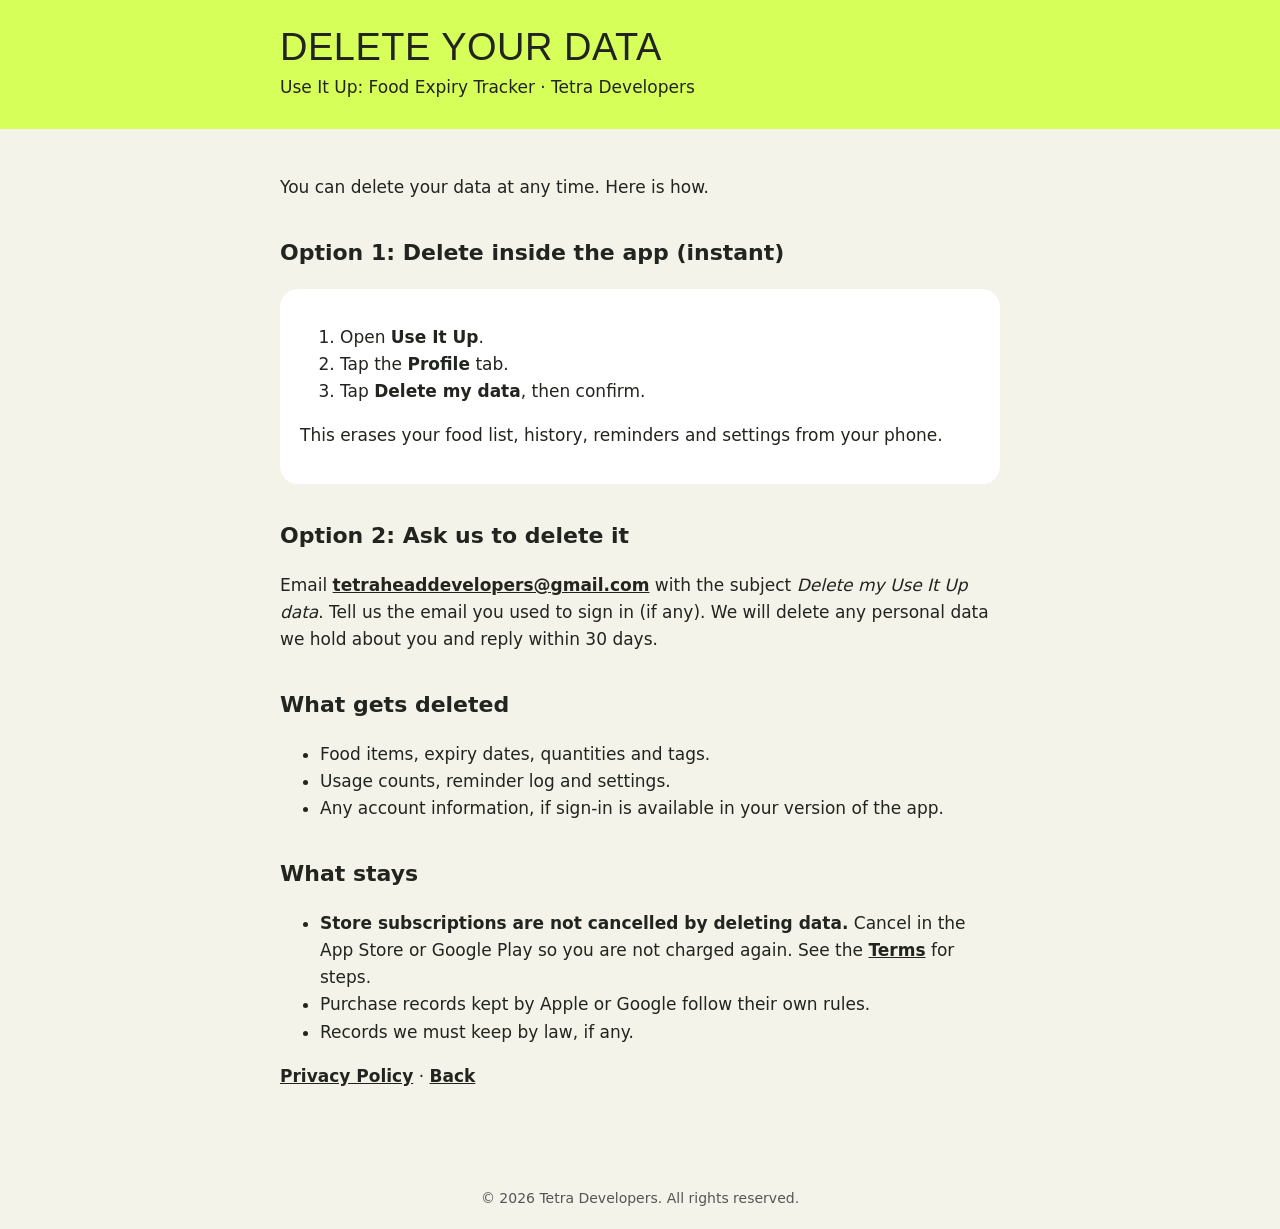
==== docs/delete-account.html @ 3a86ffc8 "Use It Up: Food Expiry Tracker Flutter app with food tracking, photo date reading, reminders, paywal" ====
<!doctype html>
<html lang="en">
<head>
<meta charset="utf-8">
<meta name="viewport" content="width=device-width, initial-scale=1">
<title>Delete your data - Use It Up</title>
<link rel="stylesheet" href="style.css">
</head>
<body>
<header><div class="wrap">
  <h1>Delete your data</h1>
  <p>Use It Up: Food Expiry Tracker &middot; Tetra Developers</p>
</div></header>
<main>
  <p>You can delete your data at any time. Here is how.</p>

  <h2>Option 1: Delete inside the app (instant)</h2>
  <div class="card">
    <ol>
      <li>Open <strong>Use It Up</strong>.</li>
      <li>Tap the <strong>Profile</strong> tab.</li>
      <li>Tap <strong>Delete my data</strong>, then confirm.</li>
    </ol>
    <p>This erases your food list, history, reminders and settings from your phone.</p>
  </div>

  <h2>Option 2: Ask us to delete it</h2>
  <p>Email <a href="mailto:tetraheaddevelopers@gmail.com?subject=Delete%20my%20Use%20It%20Up%20data">tetraheaddevelopers@gmail.com</a>
  with the subject <em>Delete my Use It Up data</em>. Tell us the email you used to sign in (if any).
  We will delete any personal data we hold about you and reply within 30 days.</p>

  <h2>What gets deleted</h2>
  <ul>
    <li>Food items, expiry dates, quantities and tags.</li>
    <li>Usage counts, reminder log and settings.</li>
    <li>Any account information, if sign-in is available in your version of the app.</li>
  </ul>

  <h2>What stays</h2>
  <ul>
    <li><strong>Store subscriptions are not cancelled by deleting data.</strong> Cancel in the App Store or Google Play
    so you are not charged again. See the <a href="terms.html">Terms</a> for steps.</li>
    <li>Purchase records kept by Apple or Google follow their own rules.</li>
    <li>Records we must keep by law, if any.</li>
  </ul>

  <p><a href="privacy.html">Privacy Policy</a> &middot; <a href="index.html">Back</a></p>
</main>
<footer>&copy; 2026 Tetra Developers. All rights reserved.</footer>
</body>
</html>
---- docs/style.css ----
:root { --lime:#D7FF5A; --ivory:#F4F3E9; --ink:#22241F; }
* { box-sizing: border-box; }
body { margin:0; background:var(--ivory); color:var(--ink); font:17px/1.6 system-ui,-apple-system,"Segoe UI",Roboto,sans-serif; }
header { background:var(--lime); padding:28px 20px; }
header .wrap, main { max-width:760px; margin:0 auto; padding:0 20px; }
header h1 { margin:0; font:400 38px/1.05 Impact,"Arial Narrow Bold",sans-serif; text-transform:uppercase; letter-spacing:.5px; }
header p { margin:6px 0 0; }
main { padding-top:28px; padding-bottom:60px; }
h2 { margin-top:34px; font-size:22px; }
a { color:var(--ink); font-weight:600; }
.card { background:#fff; border-radius:18px; padding:18px 20px; margin:16px 0; }
nav a { display:inline-block; margin:0 14px 8px 0; }
footer { text-align:center; font-size:14px; color:#555; padding:20px; }
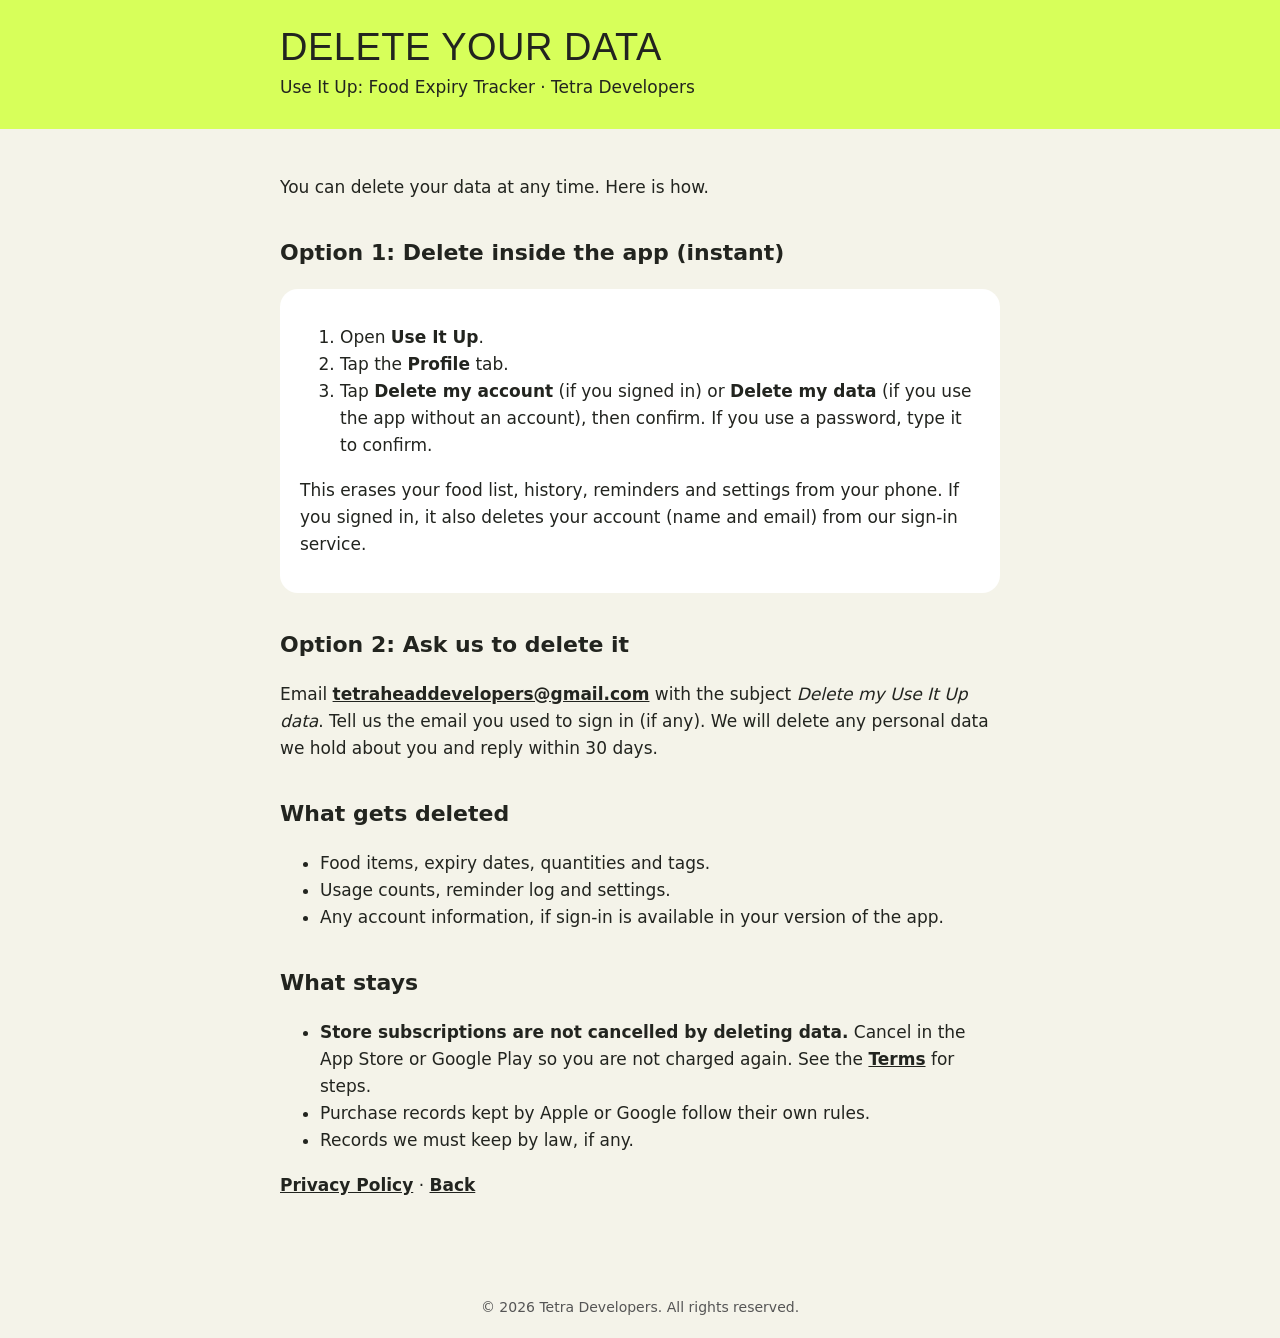
==== commit 309a2321: "Sign in with Apple, in-app account deletion, privacy and deletion pages updated Co-Authored-By: Clau" ====
--- a/docs/delete-account.html
+++ b/docs/delete-account.html
@@ -19,9 +19,9 @@
     <ol>
       <li>Open <strong>Use It Up</strong>.</li>
       <li>Tap the <strong>Profile</strong> tab.</li>
-      <li>Tap <strong>Delete my data</strong>, then confirm.</li>
+      <li>Tap <strong>Delete my account</strong> (if you signed in) or <strong>Delete my data</strong> (if you use the app without an account), then confirm. If you use a password, type it to confirm.</li>
     </ol>
-    <p>This erases your food list, history, reminders and settings from your phone.</p>
+    <p>This erases your food list, history, reminders and settings from your phone. If you signed in, it also deletes your account (name and email) from our sign-in service.</p>
   </div>
 
   <h2>Option 2: Ask us to delete it</h2>
